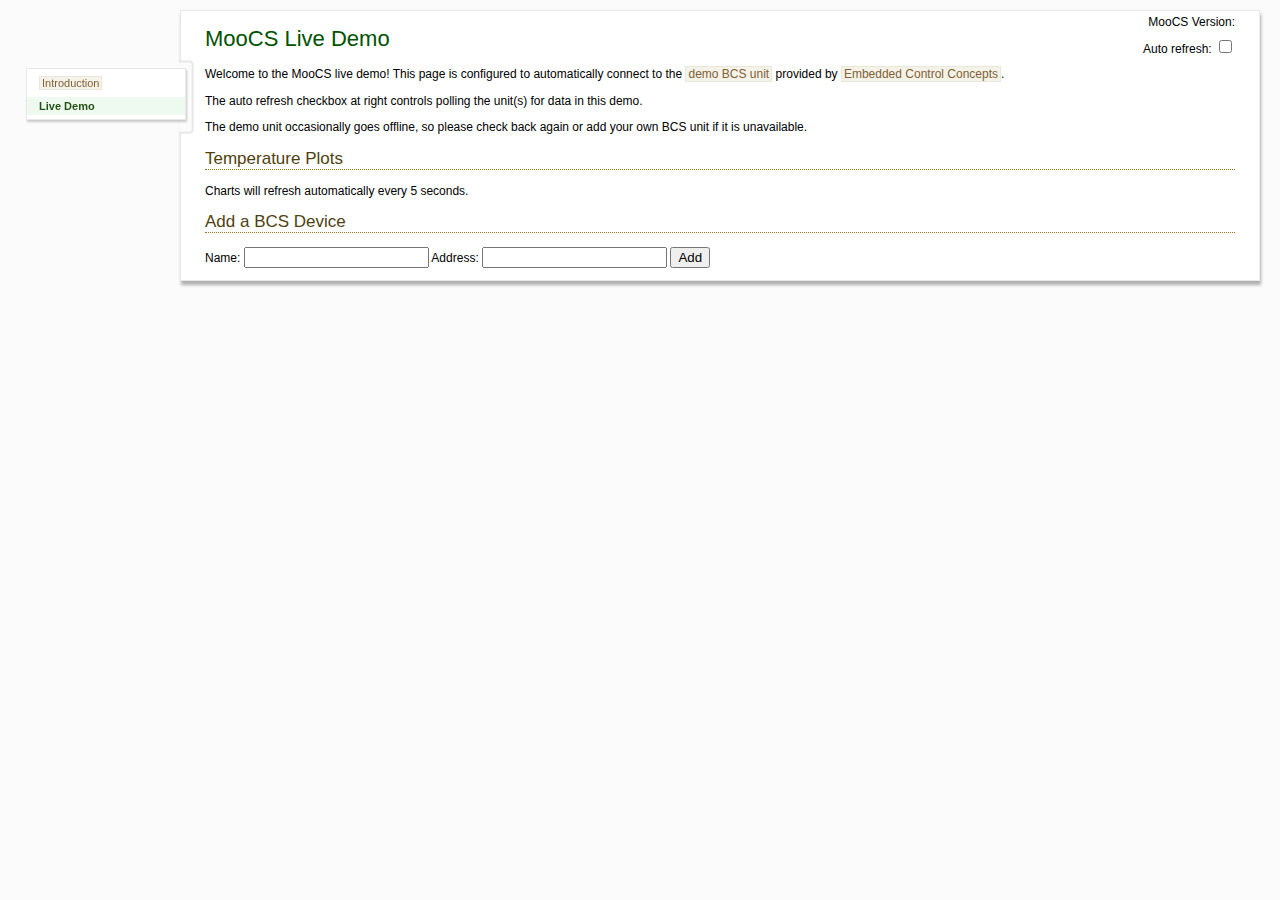
==== demo/index.html @ b46bfe37 "Initial moocsinterface.net site commit" ====
<!DOCTYPE html PUBLIC "-//W3C//DTD XHTML 1.0 Strict//EN"
	"http://www.w3.org/TR/xhtml1/DTD/xhtml1-strict.dtd">

<html xmlns="http://www.w3.org/1999/xhtml" xml:lang="en" lang="en">
<head>
	<meta http-equiv="Content-Type" content="text/html; charset=utf-8"/>
	<link rel="stylesheet" href="/site.css" type="text/css" media="screen" title="no title" charset="utf-8">
	<link rel="stylesheet" href="demo.css" type="text/css" media="screen" title="no title" charset="utf-8">

	<title>MooCS Demo Page</title>
	
</head>

<body>
	<div class="navigation_indent">
		<div class="tr"></div>
		<div class="r"></div>
		<div class="br"></div>
		<div class="navigation">
			<ul>
				<li><a href="/">Introduction</a></li>
				<li class="active">Live Demo</li>
			</ul>
		</div>
	</div>
	<div id="body">
		<div class="stackRight library">MooCS Version: <span></span></div>
		<div class="stackRight autorefresh">Auto refresh: <input type="checkbox" name="autoRefresh" value="" id="autoRefresh" /></div>
		<h1>MooCS Live Demo</h1>
		<p>Welcome to the MooCS live demo! This page is configured to automatically connect to the <a href="http://ecc.webhop.org:8081/">demo BCS unit</a> provided by <a href="http://embeddedcontrolconcepts.com/">Embedded Control Concepts</a>.</p>
		<p>The auto refresh checkbox at right controls polling the unit(s) for data in this demo.</p>
		<p>The demo unit occasionally goes offline, so please check back again or add your own BCS unit if it is unavailable.</p>
		<h2 id="section_tempPlots">Temperature Plots</h2>
		<div id="charts">
			<p>Charts will refresh automatically every 5 seconds.</p>
		</div>
		<div id="raw"></div>
		<h2>Add a BCS Device</h2>
		<p>Name: <input type="text" name="input_Name" value="" id="input_Name">
			Address: <input type="text" name="input_Address" value="" id="input_Address">
			<input type="button" name="buttonAddDevice" value="Add" id="buttonAddDevice">
		</p>
	</div>
<script src="http://localhost/build.php?scripts=Core/Fx.Tween"></script>
<script src="lib/js/Collapsible.js" type="text/javascript" charset="utf-8"></script>
<script src="/lib/js/JSCharts.js" type="text/javascript" charset="utf-8"></script>
<script src="local.js" type="text/javascript" charset="utf-8"></script>
</body>
</html>
---- site.css ----
/* @override http://www.moocs.com/site.css */

html, body {
	margin: 0;
	padding: 0;
}

body {
	font: 12px Lucida, Verdana, sans-serif;
	background-color: #fbfbfc;
}

div#body {
	max-width: 800px;
	border: 1px solid #e8e8e8;
	padding-left: 24px;
	padding-right: 24px;
	margin: 10px 20px 20px 180px;
	background-color: white;
	-moz-box-shadow: 1px 4px 3px rgba(0,0,0,0.3);
	-webkit-box-shadow: 1px 4px 3px rgba(0,0,0,0.3);
	overflow: visible;
	position: relative;
}

h1 {
	color: #005200;
	font: 22px "Lucida Grande", Lucida, Verdana, sans-serif;
	margin-right: 20px;
}

h1 em {
	color: #6a6;
	font: italic normal 22px "Gill Sans", Arial;
}

h2 {
	color: #503f0e;
	border-bottom: 1px dotted #8f7320;
	font: 17px "Lucida Grande", Lucida, Verdana, sans-serif;
}

em {
	font: italic 14px Georgia, "Times New Roman", Times, serif;
}

a {
	text-decoration: none;
	color: #80613a;
	display: inline-block;
	background-color: #f5f3e7;
	padding-right: 2px;
	padding-left: 2px;
	border: 1px solid #e9e7dc;
}

a:hover {
	text-decoration: underline;
}

code {
	font: 13px "Gill Sans", Arial;
	color: #4971b6;
	display: inline-block;
	border-left-style: solid;
	border-left-width: 1px;
	border-right-style: solid;
	border-right-width: 1px;
	padding-right: 2px;
	padding-left: 2px;
	border-color: #dbdbdb;
}

div.navigation_indent {
	position: fixed;
	width: 160px;
	left: 26px;
	top: 60px;
	display: block;
	padding-right: 8px;
	padding-top: 8px;
	padding-bottom: 10px;
	z-index: 1;
}

div.navigation_indent div.tr {
	position: absolute;
	top: 0;
	width: 15px;
	height: 4px;
	right: 0;
	background: url(images/indent_01.png) no-repeat;
}

div.navigation_indent div.r {
	position: absolute;
	top: 4px;
	width: 15px;
	right: 0;
	background: url(images/indent_02.png) repeat-y;
	height: 100%;
}

div.navigation_indent div.br {
	position: absolute;
	width: 15px;
	height: 3px;
	right: 0;
	background: url(images/indent_03.png) no-repeat;
	bottom: -4px;
}

div.navigation {
	background-color: white;
	-moz-box-shadow: 1px 4px 3px rgba(0,0,0,0.1);
	-webkit-box-shadow: 1px 2px 2px rgba(0,0,0,0.2);
	border: 1px solid #e8e8e8;
	color: #255217;
	position: relative;
	font: 11px "Lucida Grande", Lucida, Verdana, sans-serif;
}

div.navigation ul {
	margin: 0;
	padding: 0;
}

div.navigation ul li {
	list-style-type: none;
	margin-top: 4px;
	margin-bottom: 4px;
	padding: 3px 8px 3px 12px;
}

div.navigation ul li:hover {
	background-color: #eefaef;
}

div.navigation ul li.active {
	background-color: #eefaef;
	font-weight: bold;
}
---- demo/demo.css ----
/* @override 
	http://www.moocs.com/demo/demo.css
*/

div#body {
	max-width: inherit;
}

h2 {
	clear: both;
}

h2.sectionToggle {
	cursor: pointer;
	padding-left: 34px;
	background: transparent url(images/loading-indicator-still.gif) no-repeat -9px;
}

h2.sectionToggle.running {
	background: transparent url(images/loading-indicator.gif) no-repeat -9px;
}

h3 {
	font-weight: bold;
	font-size: 12px;
	color: #454545;
}

div.stackRight {
	float: right;
	font: 12px "Lucida Grande", Lucida, Verdana, sans-serif;
	margin: 4px 0 4px 4px;
	clear: right;
	background-color: white;
	padding-left: 6px;
}

div.stackRight span {
	font-weight: bold;
}

#refresh {
	display: block;
	clear: both;
}

div.section {
	border: 1px solid #d3dadc;
	background-color: #f5fdf6;
	float: left;
	padding: 10px;
	clear: right;
	position: relative;
	width: 200px;
	margin: 2px;
}

div.section h1 {
	margin: 0 0 2px;
	border-bottom-style: dotted;
	border-bottom-width: 1px;
	font-size: 15px;
}

#output div.section input {
}

div.section p {
	margin-top: 3px;
	margin-bottom: 3px;
}

div.chart {
	display: inline-block;
}
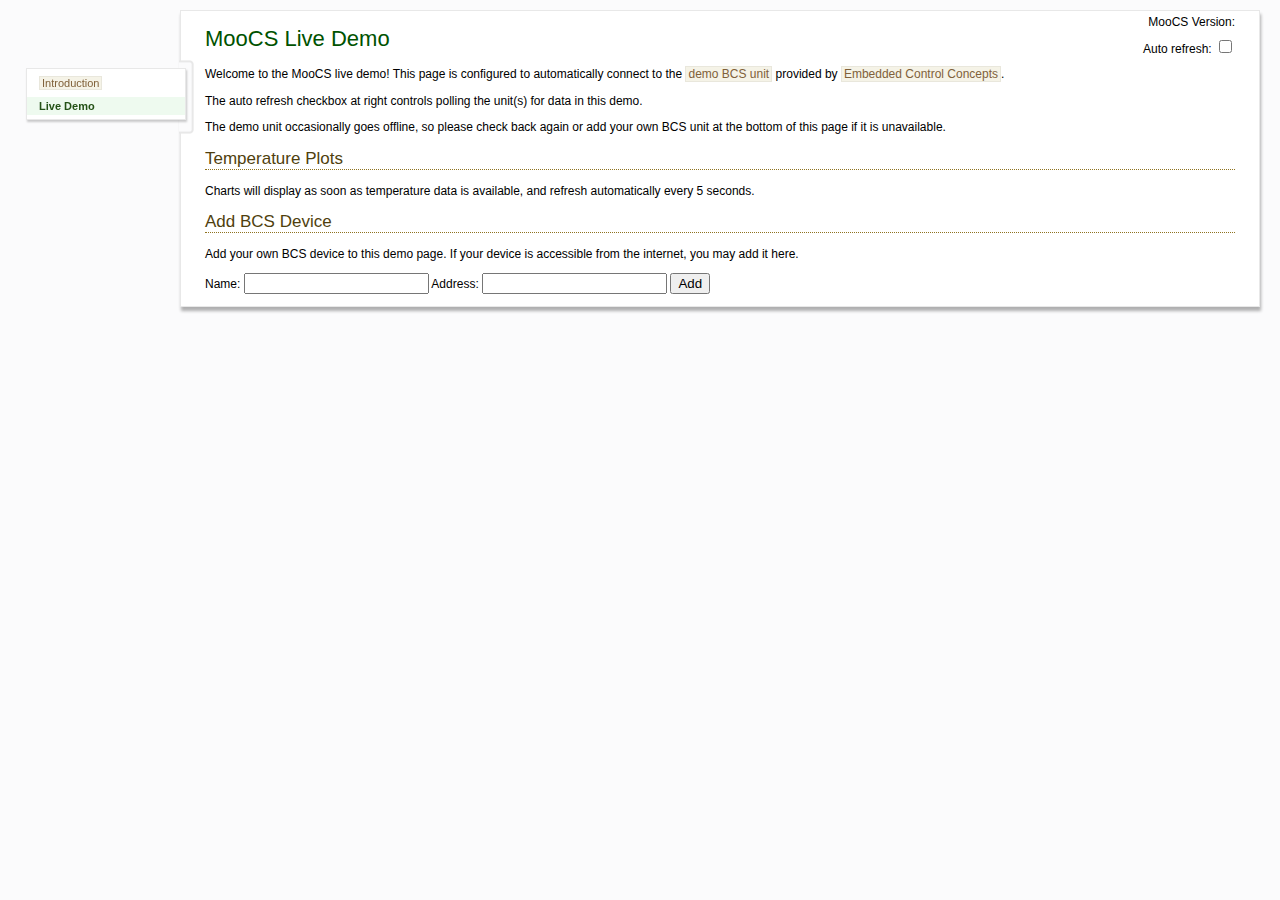
==== commit 4464bdfe: "tweaks to demo page" ====
--- a/demo/index.html
+++ b/demo/index.html
@@ -29,21 +29,21 @@
 		<h1>MooCS Live Demo</h1>
 		<p>Welcome to the MooCS live demo! This page is configured to automatically connect to the <a href="http://ecc.webhop.org:8081/">demo BCS unit</a> provided by <a href="http://embeddedcontrolconcepts.com/">Embedded Control Concepts</a>.</p>
 		<p>The auto refresh checkbox at right controls polling the unit(s) for data in this demo.</p>
-		<p>The demo unit occasionally goes offline, so please check back again or add your own BCS unit if it is unavailable.</p>
+		<p>The demo unit occasionally goes offline, so please check back again or add your own BCS unit at the bottom of this page if it is unavailable.</p>
 		<h2 id="section_tempPlots">Temperature Plots</h2>
 		<div id="charts">
-			<p>Charts will refresh automatically every 5 seconds.</p>
+			<p>Charts will display as soon as temperature data is available, and refresh automatically every 5 seconds.</p>
 		</div>
 		<div id="raw"></div>
-		<h2>Add a BCS Device</h2>
+		<h2>Add BCS Device</h2>
+		<p>Add your own BCS device to this demo page. If your device is accessible from the internet, you may add it here.</p>
 		<p>Name: <input type="text" name="input_Name" value="" id="input_Name">
 			Address: <input type="text" name="input_Address" value="" id="input_Address">
 			<input type="button" name="buttonAddDevice" value="Add" id="buttonAddDevice">
 		</p>
 	</div>
-<script src="http://localhost/build.php?scripts=Core/Fx.Tween"></script>
-<script src="lib/js/Collapsible.js" type="text/javascript" charset="utf-8"></script>
-<script src="/lib/js/JSCharts.js" type="text/javascript" charset="utf-8"></script>
+<script src="http://localhost/build.php?scripts=Core/DomReady,UI/Collapsible,MooCS/Device,MooCS/Pipeline.Stats,MooCS/Poll"></script>
+<script src="lib/js/JSCharts.js" type="text/javascript" charset="utf-8"></script>
 <script src="local.js" type="text/javascript" charset="utf-8"></script>
 </body>
 </html>
--- a/demo/demo.css
+++ b/demo/demo.css
@@ -13,6 +13,7 @@
 h2.sectionToggle {
 	cursor: pointer;
 	padding-left: 34px;
+	margin-top: 20px;
 	background: transparent url(images/loading-indicator-still.gif) no-repeat -9px;
 }
 
@@ -47,7 +48,8 @@
 div.section {
 	border: 1px solid #d3dadc;
 	background-color: #f5fdf6;
-	float: left;
+	display: inline-block;
+	vertical-align: top;
 	padding: 10px;
 	clear: right;
 	position: relative;
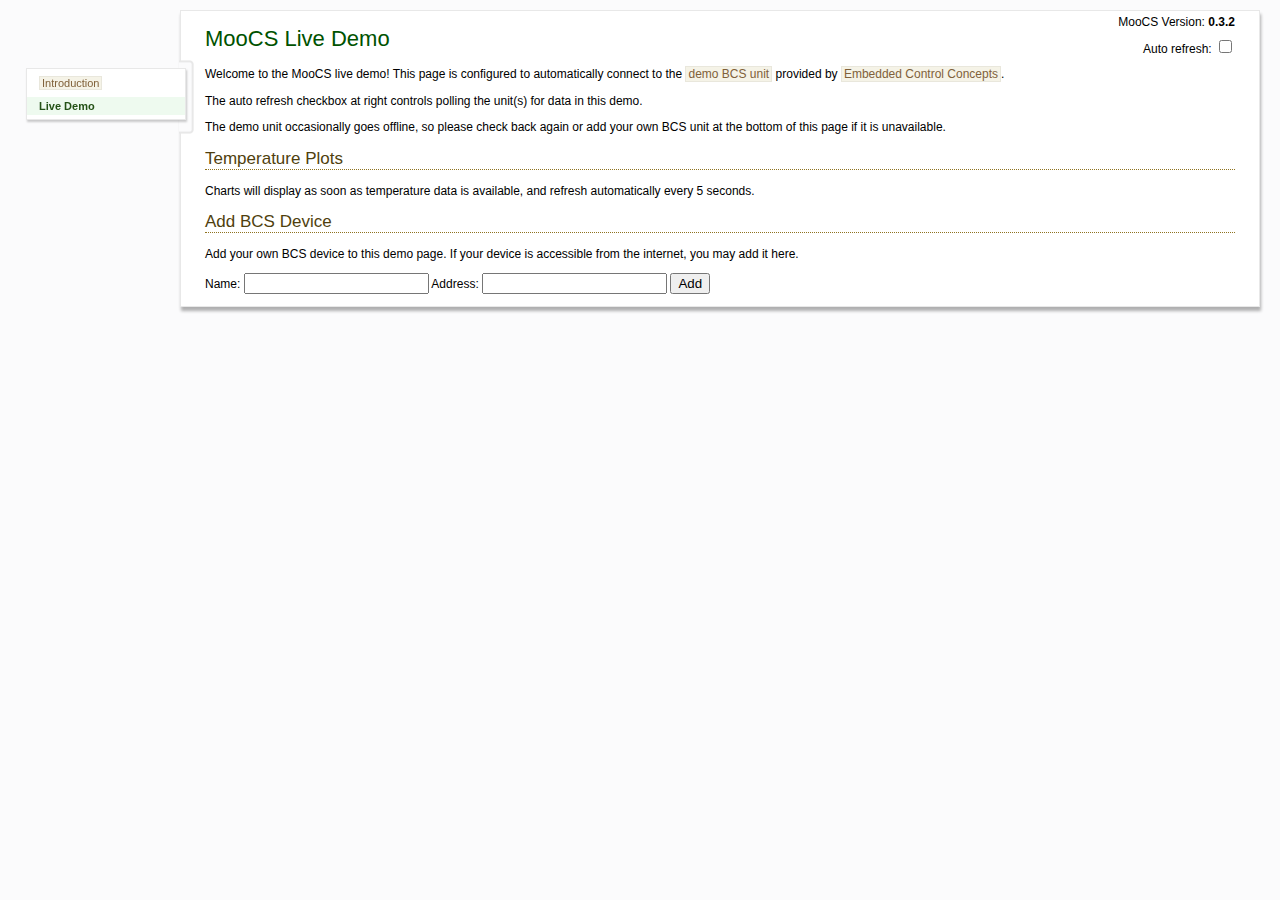
==== commit ff15c7d0: "embed MooCS code" ====
--- a/demo/index.html
+++ b/demo/index.html
@@ -4,7 +4,7 @@
 <html xmlns="http://www.w3.org/1999/xhtml" xml:lang="en" lang="en">
 <head>
 	<meta http-equiv="Content-Type" content="text/html; charset=utf-8"/>
-	<link rel="stylesheet" href="/site.css" type="text/css" media="screen" title="no title" charset="utf-8">
+	<link rel="stylesheet" href="../site.css" type="text/css" media="screen" title="no title" charset="utf-8">
 	<link rel="stylesheet" href="demo.css" type="text/css" media="screen" title="no title" charset="utf-8">
 
 	<title>MooCS Demo Page</title>
@@ -42,7 +42,7 @@
 			<input type="button" name="buttonAddDevice" value="Add" id="buttonAddDevice">
 		</p>
 	</div>
-<script src="http://localhost/build.php?scripts=Core/DomReady,UI/Collapsible,MooCS/Device,MooCS/Pipeline.Stats,MooCS/Poll"></script>
+<script src="lib/js/built.js" type="text/javascript" charset="utf-8"></script>
 <script src="lib/js/JSCharts.js" type="text/javascript" charset="utf-8"></script>
 <script src="local.js" type="text/javascript" charset="utf-8"></script>
 </body>
